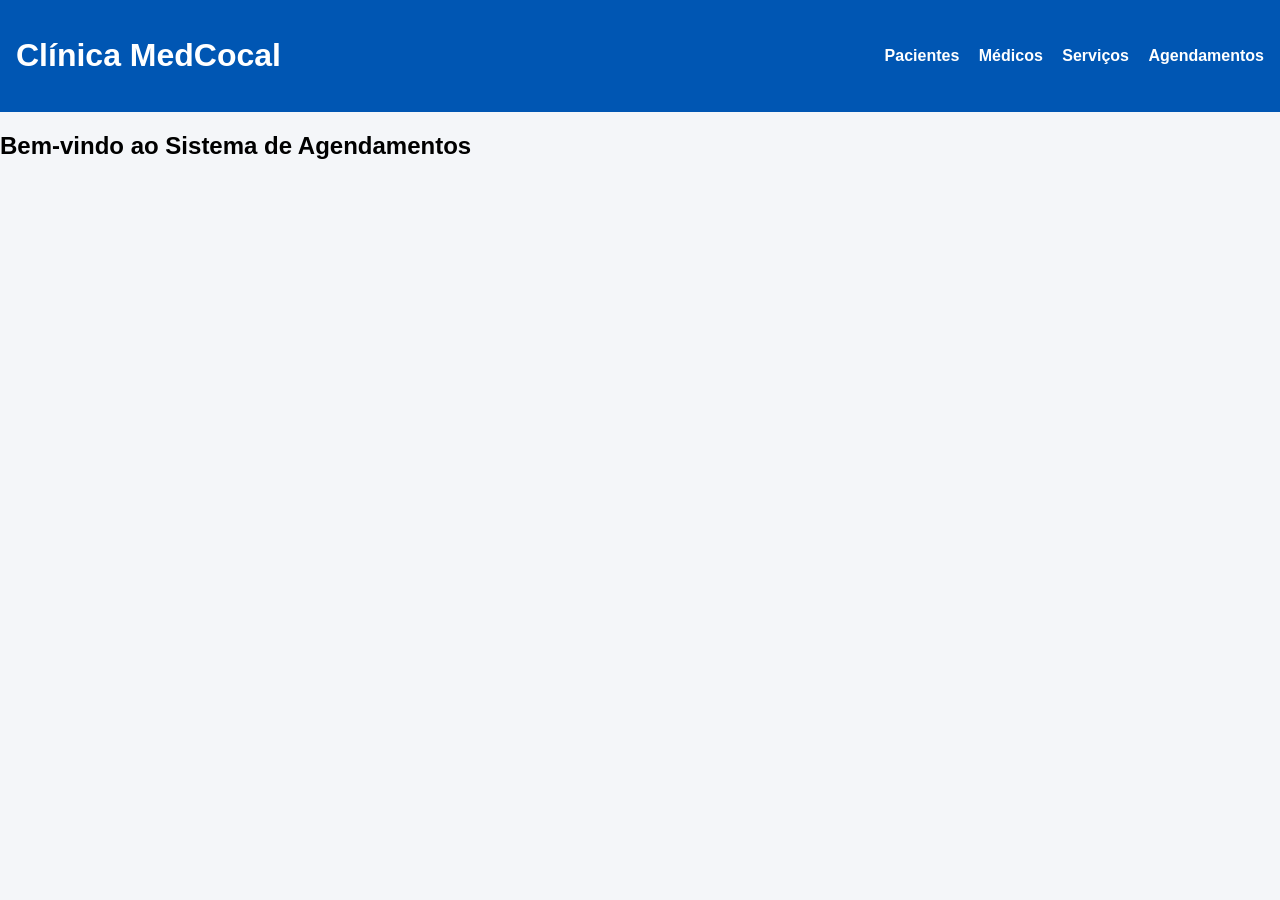
==== index.html @ 2949d66b "refactor: renomeia arquivos para as extensoes corretas" ====
<!DOCTYPE html>
<html lang="pt-BR">
<head>
    <meta charset="UTF-8">
    <meta name="viewport" content="width=device-width, initial-scale=1.0">
    <title>Clínica MedCocal</title>
    <link rel="stylesheet" href="style.css">
</head>
<body>
    <header>
        <h1>Clínica MedCocal</h1>
        <nav>
            <a href="#">Pacientes</a>
            <a href="#">Médicos</a>
            <a href="#">Serviços</a>
            <a href="#">Agendamentos</a>
        </nav>
    </header>
    <main>
        <h2>Bem-vindo ao Sistema de Agendamentos</h2>
    </main>
    <script src="script.js"></script>
</body>
</html>
---- style.css ----
body {
    font-family: Arial, sans-serif;
    margin: 0;
    padding: 0;
    background-color: #f4f6f9;
}

header {
    background-color: #0056b3;
    color: white;
    padding: 1rem;
    display: flex;
    justify-content: space-between;
    align-items: center;
}

nav a {
    color: white;
    margin-left: 15px;
    text-decoration: none;
    font-weight: bold;
}
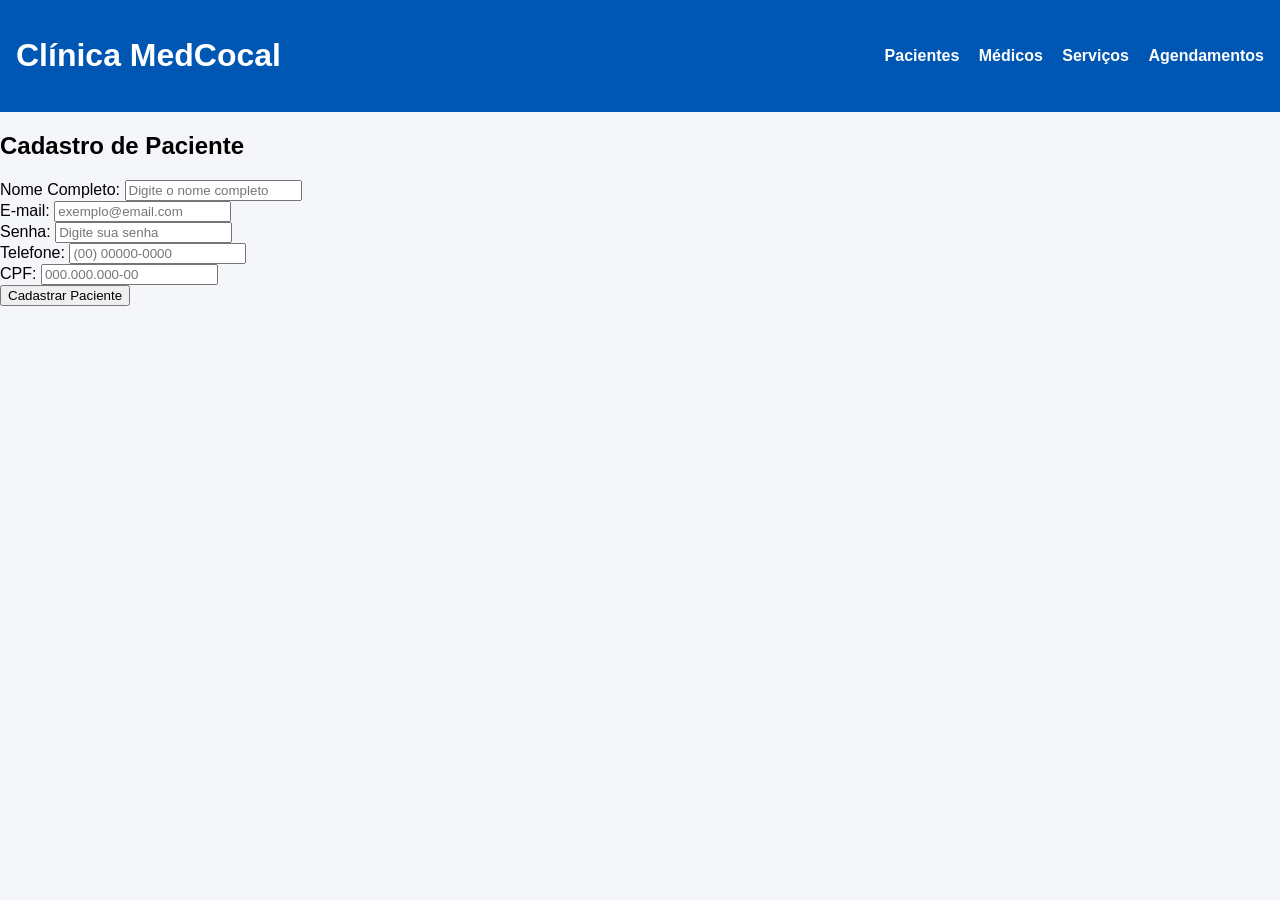
==== commit 6e608611: "feat: atualiza index.html com o formulario de pacientes" ====
--- a/index.html
+++ b/index.html
@@ -3,22 +3,52 @@
 <head>
     <meta charset="UTF-8">
     <meta name="viewport" content="width=device-width, initial-scale=1.0">
-    <title>Clínica MedCocal</title>
+    <title>Clínica MedCocal - Cadastro de Paciente</title>
     <link rel="stylesheet" href="style.css">
 </head>
 <body>
     <header>
         <h1>Clínica MedCocal</h1>
         <nav>
-            <a href="#">Pacientes</a>
+            <a href="#" class="active">Pacientes</a>
             <a href="#">Médicos</a>
             <a href="#">Serviços</a>
             <a href="#">Agendamentos</a>
         </nav>
     </header>
-    <main>
-        <h2>Bem-vindo ao Sistema de Agendamentos</h2>
+
+    <main class="container">
+        <h2>Cadastro de Paciente</h2>
+        <form id="formPaciente">
+            <div class="form-group">
+                <label for="nome">Nome Completo:</label>
+                <input type="text" id="nome" required placeholder="Digite o nome completo">
+            </div>
+
+            <div class="form-group">
+                <label for="email">E-mail:</label>
+                <input type="email" id="email" required placeholder="exemplo@email.com">
+            </div>
+
+            <div class="form-group">
+                <label for="senha">Senha:</label>
+                <input type="password" id="senha" required placeholder="Digite sua senha">
+            </div>
+
+            <div class="form-group">
+                <label for="telefone">Telefone:</label>
+                <input type="tel" id="telefone" required placeholder="(00) 00000-0000">
+            </div>
+
+            <div class="form-group">
+                <label for="cpf">CPF:</label>
+                <input type="text" id="cpf" required placeholder="000.000.000-00">
+            </div>
+
+            <button type="submit" class="btn-submit">Cadastrar Paciente</button>
+        </form>
     </main>
+
     <script src="script.js"></script>
 </body>
 </html>
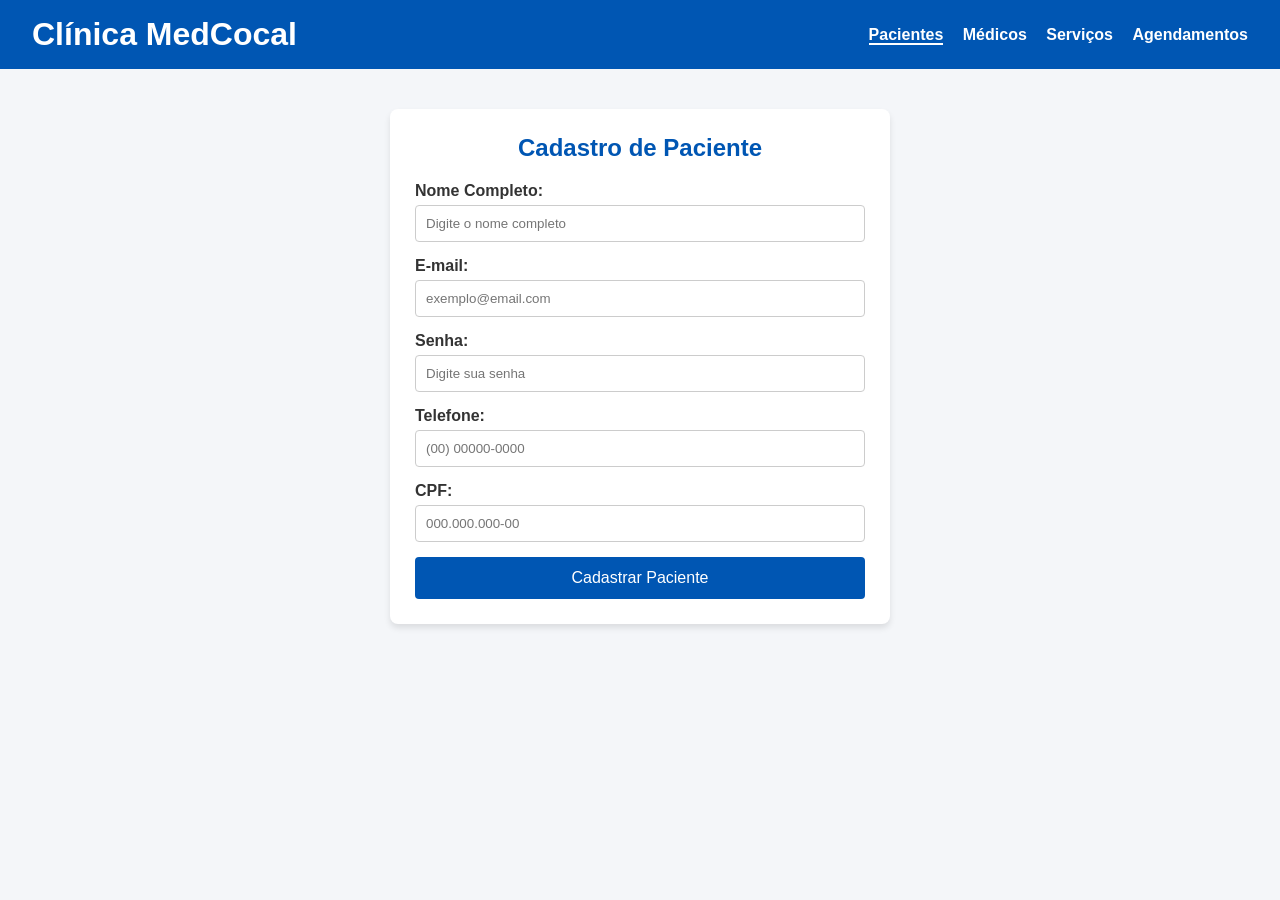
==== commit 54849756: "feat: implementa interface de cadastro de medicos (RF02)" ====
--- a/index.html
+++ b/index.html
@@ -9,12 +9,12 @@
 <body>
     <header>
         <h1>Clínica MedCocal</h1>
-        <nav>
-            <a href="#" class="active">Pacientes</a>
-            <a href="#">Médicos</a>
-            <a href="#">Serviços</a>
-            <a href="#">Agendamentos</a>
-        </nav>
+    <nav>
+    <a href="index.html" class="active">Pacientes</a>
+    <a href="medicos.html">Médicos</a>
+    <a href="#">Serviços</a>
+    <a href="#">Agendamentos</a>
+</nav>
     </header>
 
     <main class="container">
--- a/style.css
+++ b/style.css
@@ -1,14 +1,19 @@
+* {
+    margin: 0;
+    padding: 0;
+    box-sizing: border-box;
+}
+
 body {
     font-family: Arial, sans-serif;
-    margin: 0;
-    padding: 0;
     background-color: #f4f6f9;
+    color: #333;
 }
 
 header {
     background-color: #0056b3;
     color: white;
-    padding: 1rem;
+    padding: 1rem 2rem;
     display: flex;
     justify-content: space-between;
     align-items: center;
@@ -19,4 +24,62 @@
     margin-left: 15px;
     text-decoration: none;
     font-weight: bold;
+}
+
+nav a.active {
+    border-bottom: 2px solid white;
+}
+
+.container {
+    max-width: 500px;
+    margin: 40px auto;
+    background: white;
+    padding: 25px;
+    border-radius: 8px;
+    box-shadow: 0 4px 6px rgba(0,0,0,0.1);
+}
+
+h2 {
+    margin-bottom: 20px;
+    color: #0056b3;
+    text-align: center;
+}
+
+.form-group {
+    margin-bottom: 15px;
+}
+
+.form-group label {
+    display: block;
+    margin-bottom: 5px;
+    font-weight: bold;
+}
+
+.form-group input {
+    width: 100%;
+    padding: 10px;
+    border: 1px solid #ccc;
+    border-radius: 4px;
+}
+
+.btn-submit {
+    width: 100%;
+    padding: 12px;
+    background-color: #0056b3;
+    color: white;
+    border: none;
+    border-radius: 4px;
+    font-size: 16px;
+    cursor: pointer;
+}
+
+.btn-submit:hover {
+    background-color: #003d80;
+}
+.form-group select {
+    width: 100%;
+    padding: 10px;
+    border: 1px solid #ccc;
+    border-radius: 4px;
+    background-color: white;
 }
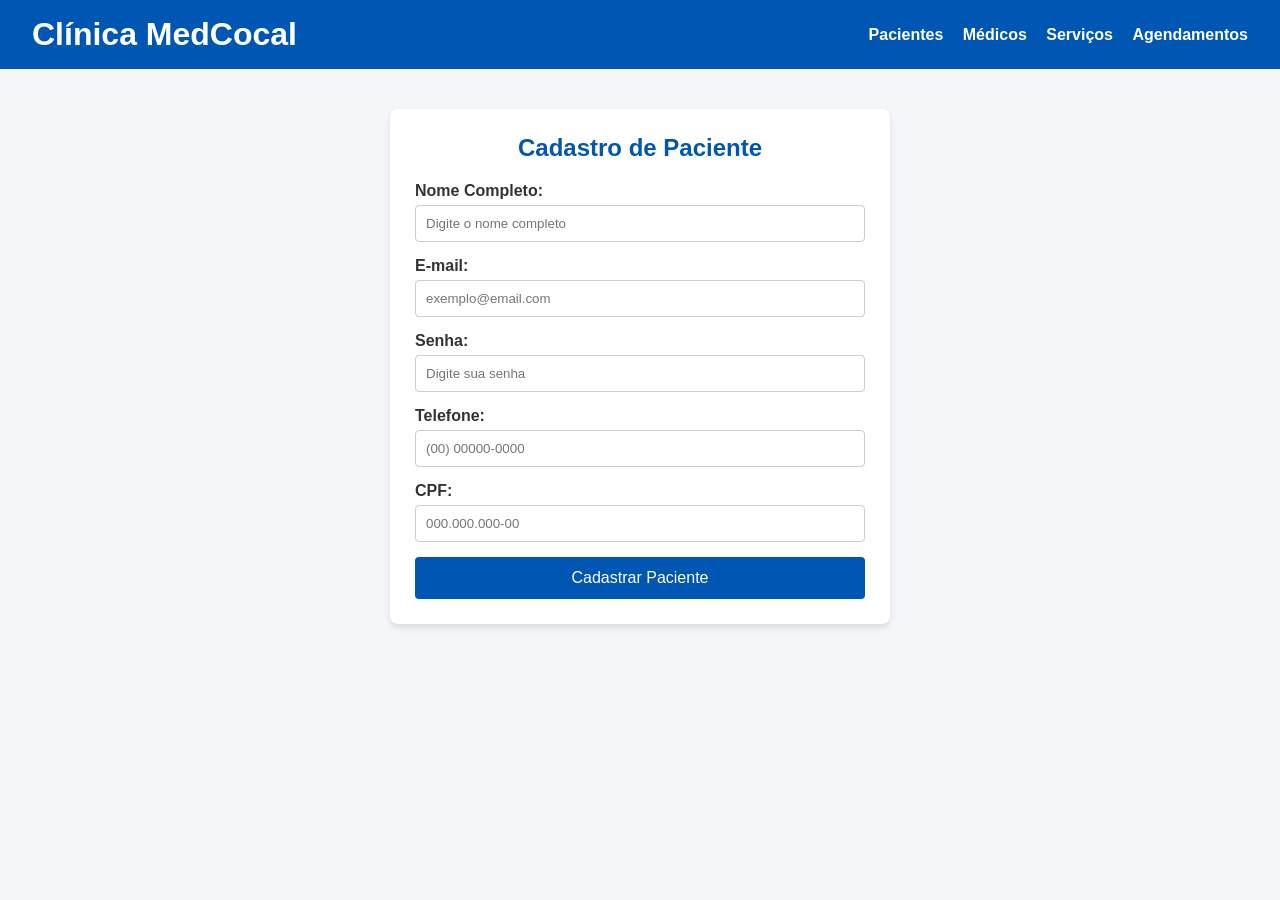
==== commit 3283ef60: "feat: implementa interface de gestao de servicos (RF03)" ====
--- a/index.html
+++ b/index.html
@@ -10,9 +10,9 @@
     <header>
         <h1>Clínica MedCocal</h1>
     <nav>
-    <a href="index.html" class="active">Pacientes</a>
+    <a href="index.html">Pacientes</a>
     <a href="medicos.html">Médicos</a>
-    <a href="#">Serviços</a>
+    <a href="servicos.html">Serviços</a>
     <a href="#">Agendamentos</a>
 </nav>
     </header>
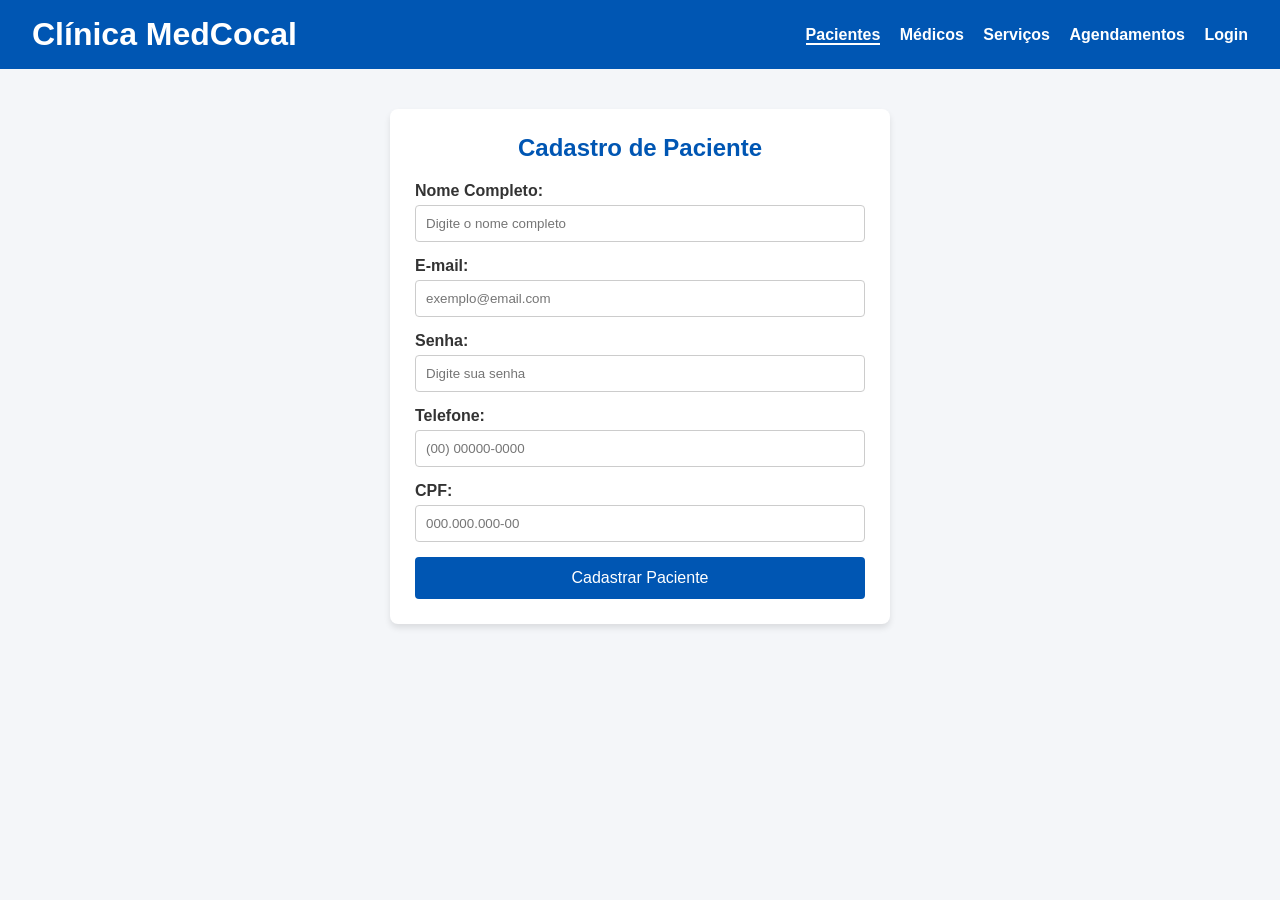
==== commit 22e52c3b: "style: adiciona link de login no menu de navegacao" ====
--- a/index.html
+++ b/index.html
@@ -10,10 +10,11 @@
     <header>
         <h1>Clínica MedCocal</h1>
     <nav>
-    <a href="index.html">Pacientes</a>
+    <a href="index.html" class="active">Pacientes</a>
     <a href="medicos.html">Médicos</a>
     <a href="servicos.html">Serviços</a>
-    <a href="#">Agendamentos</a>
+    <a href="agendamentos.html">Agendamentos</a>
+    <a href="login.html">Login</a>
 </nav>
     </header>
 
--- a/style.css
+++ b/style.css
@@ -82,4 +82,55 @@
     border: 1px solid #ccc;
     border-radius: 4px;
     background-color: white;
+}
+/* Estilos específicos para a tela de Login */
+.login-body {
+    display: flex;
+    justify-content: center;
+    align-items: center;
+    min-height: 100vh;
+    background-color: #f4f6f9;
+}
+
+.login-card {
+    background: white;
+    width: 100%;
+    max-width: 400px;
+    border-radius: 12px;
+    box-shadow: 0 4px 15px rgba(0, 0, 0, 0.08);
+    overflow: hidden;
+}
+
+.login-header {
+    background-color: #1a66ff;
+    color: white;
+    padding: 20px;
+    text-align: center;
+}
+
+.login-header h2 {
+    color: white;
+    margin: 0;
+    font-size: 1.4rem;
+}
+
+.login-form {
+    padding: 25px;
+}
+
+.login-footer {
+    text-align: center;
+    margin-top: 20px;
+    font-size: 0.9rem;
+    color: #666;
+}
+
+.login-footer a {
+    color: #1a66ff;
+    font-weight: bold;
+    text-decoration: none;
+}
+
+.login-footer a:hover {
+    text-decoration: underline;
 }
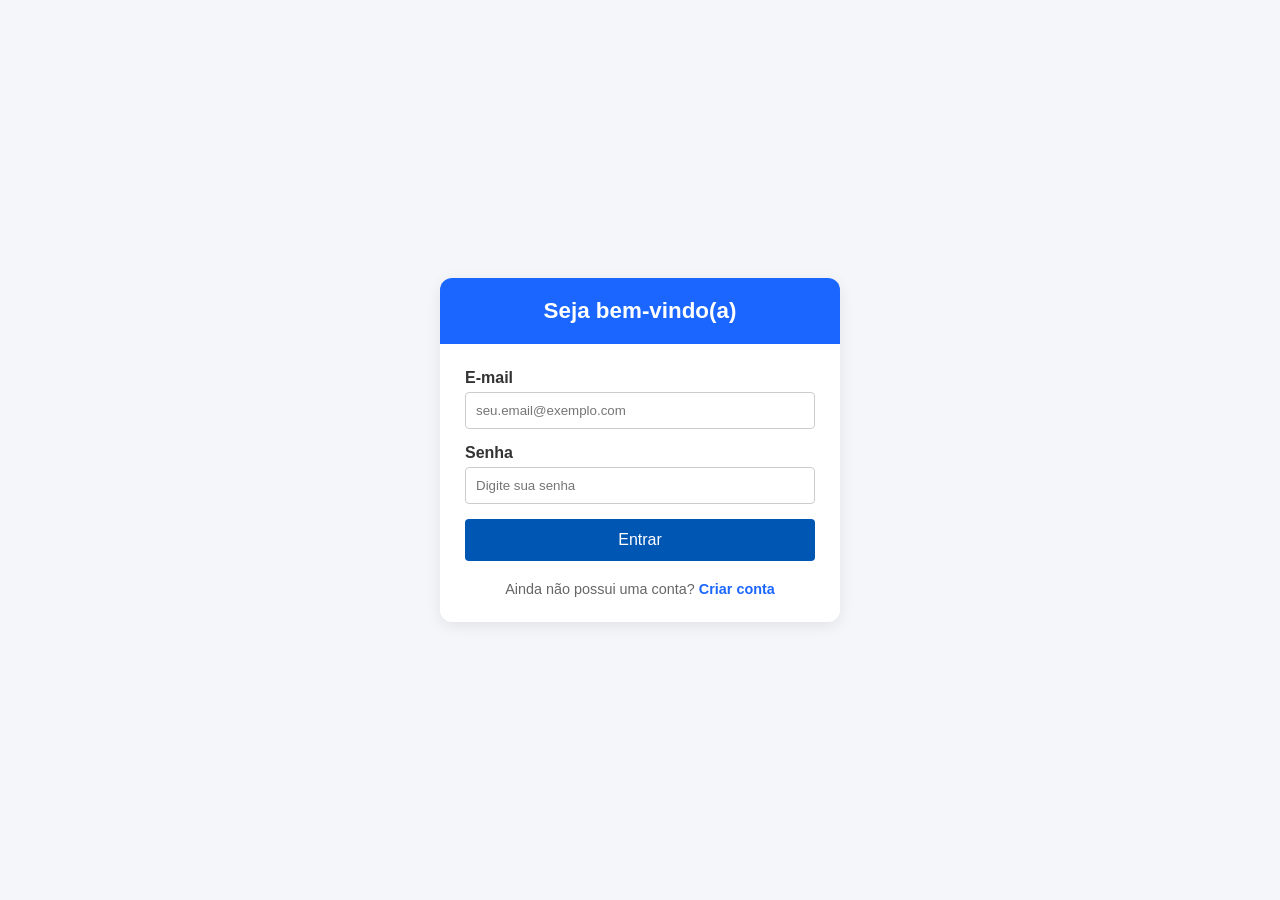
==== commit 370c1efe: "feat: implementa tela de cadastro de funcionario e bloqueio de acesso nao autenticado" ====
--- a/index.html
+++ b/index.html
@@ -10,11 +10,11 @@
     <header>
         <h1>Clínica MedCocal</h1>
     <nav>
-    <a href="index.html" class="active">Pacientes</a>
+    <a href="index.html">Pacientes</a>
     <a href="medicos.html">Médicos</a>
     <a href="servicos.html">Serviços</a>
     <a href="agendamentos.html">Agendamentos</a>
-    <a href="login.html">Login</a>
+    <a href="#" onclick="fazerLogout()">Sair</a>
 </nav>
     </header>
 
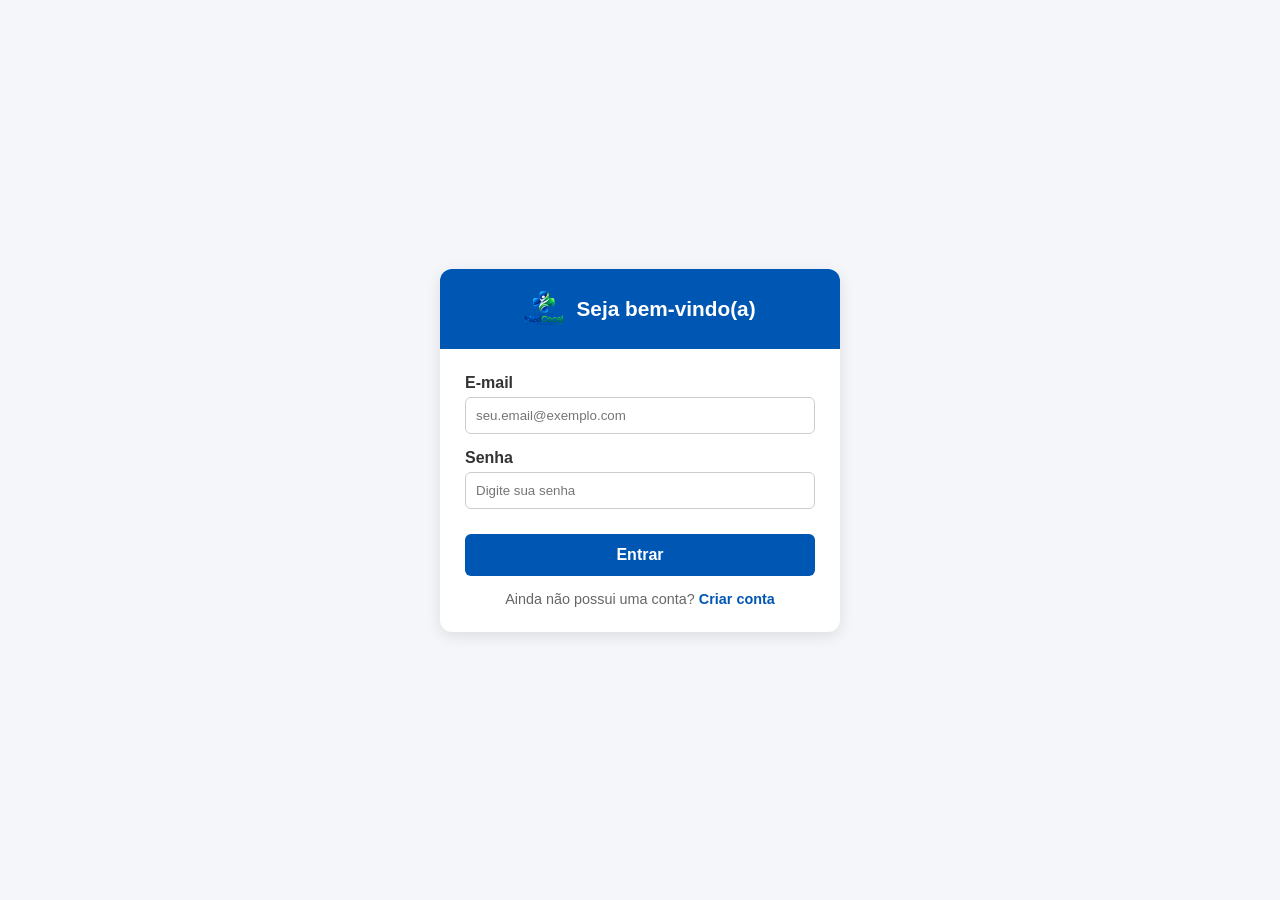
==== commit 0962c767: "style: finaliza layout do card de login com logotipo integrado" ====
--- a/index.html
+++ b/index.html
@@ -8,15 +8,17 @@
 </head>
 <body>
     <header>
-        <h1>Clínica MedCocal</h1>
+    <a href="index.html" class="logo-link">
+        <img src="logo-medcocal.png" alt="Clínica MedCocal" class="logo-img">
+    </a>
     <nav>
-    <a href="index.html">Pacientes</a>
-    <a href="medicos.html">Médicos</a>
-    <a href="servicos.html">Serviços</a>
-    <a href="agendamentos.html">Agendamentos</a>
-    <a href="#" onclick="fazerLogout()">Sair</a>
-</nav>
-    </header>
+        <a href="index.html">Pacientes</a>
+        <a href="medicos.html">Médicos</a>
+        <a href="servicos.html" class="active">Serviços</a>
+        <a href="agendamentos.html">Agendamentos</a>
+        <a href="#" onclick="fazerLogout()">Sair</a>
+    </nav>
+</header>
 
     <main class="container">
         <h2>Cadastro de Paciente</h2>
--- a/style.css
+++ b/style.css
@@ -133,4 +133,135 @@
 
 .login-footer a:hover {
     text-decoration: underline;
+}
+/* Ajustes do Logotipo no Cabeçalho */
+/* Ajuste de tamanho e alinhamento do cabeçalho */
+header {
+    display: flex;
+    justify-content: space-between;
+    align-items: center;
+    padding: 10px 40px;
+    background-color: #0056b3; /* Cor do fundo azul */
+}
+
+.logo-img {
+    height: 60px; /* Reduz a altura para caber perfeitamente */
+    width: auto;  /* Mantém a proporção da imagem */
+    display: block;
+}
+/* Alinhamento do logotipo lado a lado com o título no Login */
+.login-header {
+    display: flex;
+    align-items: center;
+    justify-content: center;
+    gap: 12px; /* Espaço entre o logotipo e o texto */
+    padding: 20px;
+    background-color: #0056b3;
+    color: white;
+}
+
+.logo-login {
+    height: 45px; /* Tamanho proporcional do logotipo */
+    width: auto;
+    display: block;
+}
+/* ==========================================
+   CORREÇÃO DA TELA DE LOGIN (Cole no final do arquivo)
+   ========================================== */
+
+.login-body {
+    display: flex;
+    justify-content: center;
+    align-items: center;
+    min-height: 100vh;
+    background-color: #f4f6f9;
+    margin: 0;
+}
+
+.login-card {
+    background: white;
+    width: 100%;
+    max-width: 400px;
+    border-radius: 12px;
+    box-shadow: 0 4px 15px rgba(0, 0, 0, 0.1);
+    overflow: hidden;
+}
+
+.login-header {
+    background-color: #0056b3;
+    padding: 20px;
+    display: flex;
+    align-items: center;
+    justify-content: center;
+    gap: 12px;
+}
+
+.login-header h2 {
+    color: white;
+    margin: 0;
+    font-size: 1.3rem;
+}
+
+.logo-login {
+    height: 40px;
+    width: auto;
+    display: block;
+}
+
+.login-form {
+    padding: 25px;
+}
+
+.login-form .form-group {
+    margin-bottom: 15px;
+    display: flex;
+    flex-direction: column;
+}
+
+.login-form label {
+    font-weight: bold;
+    margin-bottom: 5px;
+    color: #333;
+}
+
+.login-form input {
+    width: 100%;
+    padding: 10px;
+    border: 1px solid #ccc;
+    border-radius: 6px;
+    box-sizing: border-box;
+}
+
+.btn-submit {
+    width: 100%;
+    padding: 12px;
+    background-color: #0056b3;
+    color: white;
+    border: none;
+    border-radius: 6px;
+    font-size: 1rem;
+    font-weight: bold;
+    cursor: pointer;
+    margin-top: 10px;
+}
+
+.btn-submit:hover {
+    background-color: #004085;
+}
+
+.login-footer {
+    text-align: center;
+    margin-top: 15px;
+    font-size: 0.9rem;
+    color: #666;
+}
+
+.login-footer a {
+    color: #0056b3;
+    font-weight: bold;
+    text-decoration: none;
+}
+
+.login-footer a:hover {
+    text-decoration: underline;
 }
